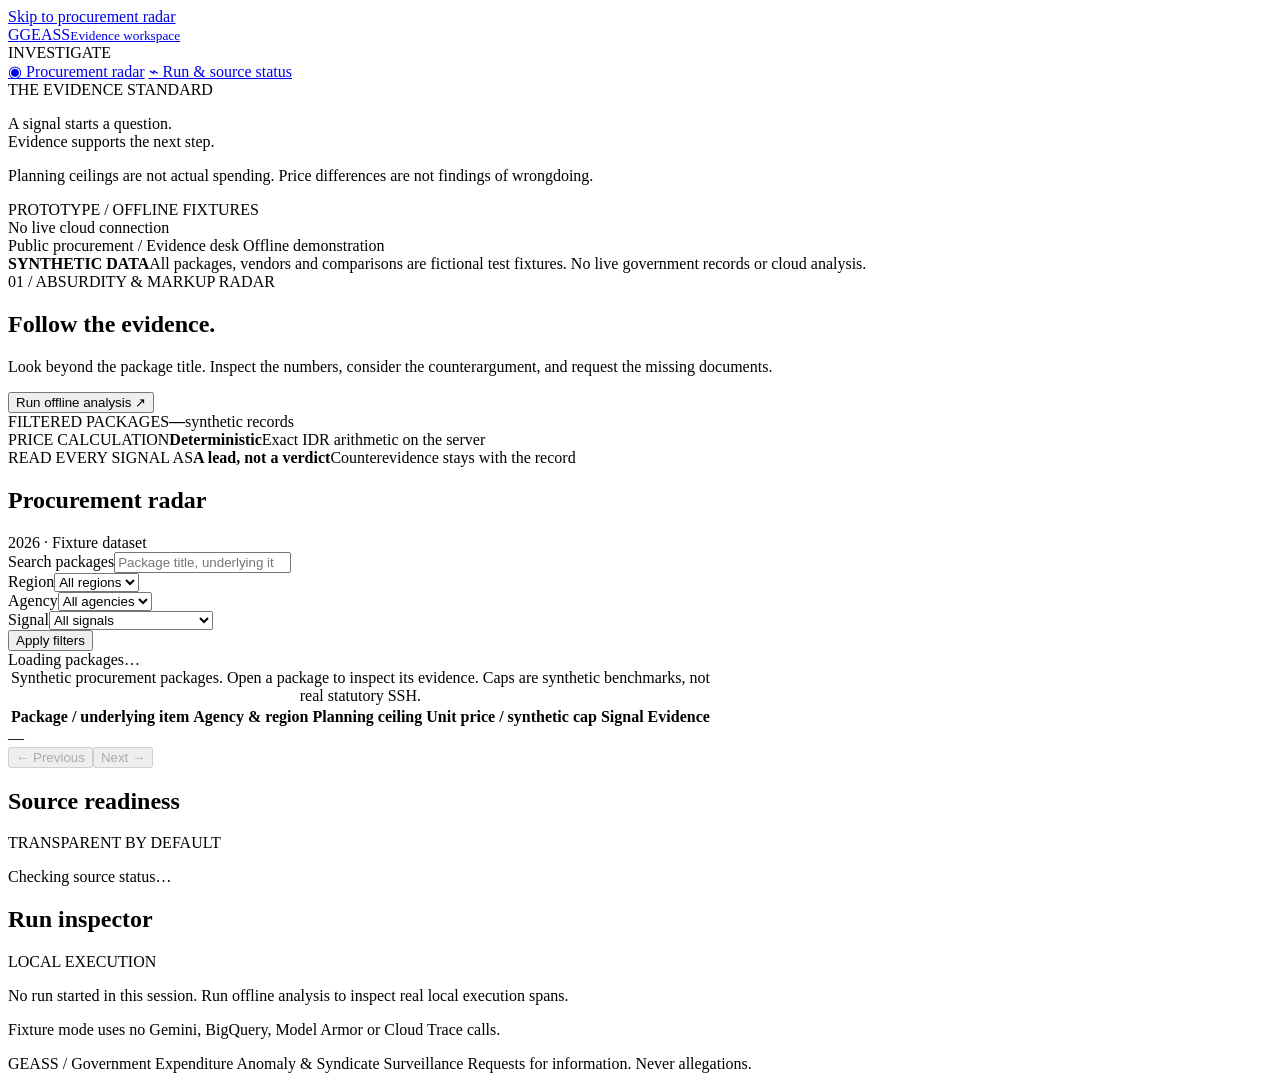
==== backend/templates/index.html @ e8c61e25 "Add radar and investigation interface" ====
<!doctype html>
<html lang="en">
<head>
  <meta charset="utf-8"><meta name="viewport" content="width=device-width,initial-scale=1">
  <meta name="description" content="GEASS procurement evidence workspace. Clearly labelled synthetic offline demonstration.">
  <title>GEASS — Procurement evidence workspace</title>
  <link rel="stylesheet" href="/static/app.css">
  <script src="/static/app.js" defer></script>
</head>
<body>
<a class="skip" href="#radar">Skip to procurement radar</a>
<div class="shell">
  <aside class="sidebar" aria-label="Workspace information">
    <a class="brand" href="/" aria-label="GEASS home"><span class="mark" aria-hidden="true">G</span><span>GEASS<small>Evidence workspace</small></span></a>
    <div class="side-label">INVESTIGATE</div>
    <a class="nav-link active" href="#radar"><span aria-hidden="true">◉</span> Procurement radar</a>
    <a class="nav-link" href="#system"><span aria-hidden="true">⌁</span> Run & source status</a>
    <div class="sidebar-note"><span class="side-label">THE EVIDENCE STANDARD</span><p>A signal starts a question.<br>Evidence supports the next step.</p><p>Planning ceilings are not actual spending. Price differences are not findings of wrongdoing.</p></div>
    <div class="edition">PROTOTYPE / OFFLINE FIXTURES<br>No live cloud connection</div>
  </aside>
  <div class="workspace">
    <header class="topbar"><span>Public procurement <span class="divider">/</span> Evidence desk</span><span class="status-pill"><i aria-hidden="true"></i> Offline demonstration</span></header>
    <div class="demo-banner"><strong>SYNTHETIC DATA</strong><span>All packages, vendors and comparisons are fictional test fixtures. No live government records or cloud analysis.</span></div>
    <main>
      <section class="page-heading"><div><div class="eyebrow">01 / ABSURDITY & MARKUP RADAR</div><h1>Follow the evidence.</h1><p>Look beyond the package title. Inspect the numbers, consider the counterargument, and request the missing documents.</p></div><button id="run-button" class="button primary">Run offline analysis <span aria-hidden="true">↗</span></button></section>
      <div class="overview"><div><span class="eyebrow">FILTERED PACKAGES</span><strong id="package-count">—</strong><span>synthetic records</span></div><div><span class="eyebrow">PRICE CALCULATION</span><strong class="metric-text">Deterministic</strong><span>Exact IDR arithmetic on the server</span></div><div><span class="eyebrow">READ EVERY SIGNAL AS</span><strong class="metric-text">A lead, not a verdict</strong><span>Counterevidence stays with the record</span></div></div>
      <section id="radar" class="panel" aria-labelledby="radar-title">
        <div class="panel-heading"><h2 id="radar-title">Procurement radar</h2><span class="quiet">2026 · Fixture dataset</span></div>
        <form id="filters" class="filters" role="search">
          <div class="search-field"><label for="search">Search packages</label><input id="search" name="search" type="search" placeholder="Package title, underlying item or ID"></div>
          <div><label for="region">Region</label><select id="region" name="region"><option value="">All regions</option></select></div>
          <div><label for="agency">Agency</label><select id="agency" name="agency"><option value="">All agencies</option></select></div>
          <div><label for="anomaly_class">Signal</label><select id="anomaly_class" name="anomaly_class"><option value="">All signals</option><option>ABSURD</option><option>INDICATED MARKUP</option><option>SPECIFICATION LOCK</option><option>SPLIT PACKAGE</option><option>NORMAL</option></select></div>
          <button class="button" type="submit">Apply filters</button>
        </form>
        <div id="radar-message" class="message" role="status">Loading packages…</div>
        <div class="table-scroll"><table><caption class="sr-only">Synthetic procurement packages. Open a package to inspect its evidence. Caps are synthetic benchmarks, not real statutory SSH.</caption><thead><tr><th scope="col">Package / underlying item</th><th scope="col">Agency & region</th><th scope="col" class="numeric">Planning ceiling</th><th scope="col" class="numeric">Unit price / synthetic cap</th><th scope="col">Signal</th><th scope="col">Evidence</th></tr></thead><tbody id="package-rows"></tbody></table></div>
        <div class="pagination"><span id="page-summary" class="quiet">—</span><div><button id="previous" class="button compact" disabled>← Previous</button><button id="next" class="button compact" disabled>Next →</button></div></div>
      </section>
      <section id="system" class="system-layout" aria-labelledby="system-title"><div class="panel system-panel"><div class="panel-heading"><h2 id="system-title">Source readiness</h2><span class="small-label">TRANSPARENT BY DEFAULT</span></div><div id="health" class="health-list"><p>Checking source status…</p></div></div><div class="panel system-panel"><div class="panel-heading"><h2>Run inspector</h2><span class="small-label">LOCAL EXECUTION</span></div><div id="run-status" role="status"><p>No run started in this session. Run offline analysis to inspect real local execution spans.</p></div><div id="run-spans"></div><p class="footnote">Fixture mode uses no Gemini, BigQuery, Model Armor or Cloud Trace calls.</p></div></section>
      <footer>GEASS / Government Expenditure Anomaly & Syndicate Surveillance <span>Requests for information. Never allegations.</span></footer>
    </main>
  </div>
</div>
<dialog id="investigation" aria-labelledby="case-title"><div class="drawer-top"><span class="eyebrow">PACKAGE INVESTIGATION / SYNTHETIC FIXTURE</span><button id="close-case" class="button compact" aria-label="Close investigation">Close ×</button></div><div id="case-content"><h2 id="case-title">Loading investigation…</h2></div></dialog>
<div id="announcement" class="sr-only" role="status" aria-live="polite"></div>
</body>
</html>
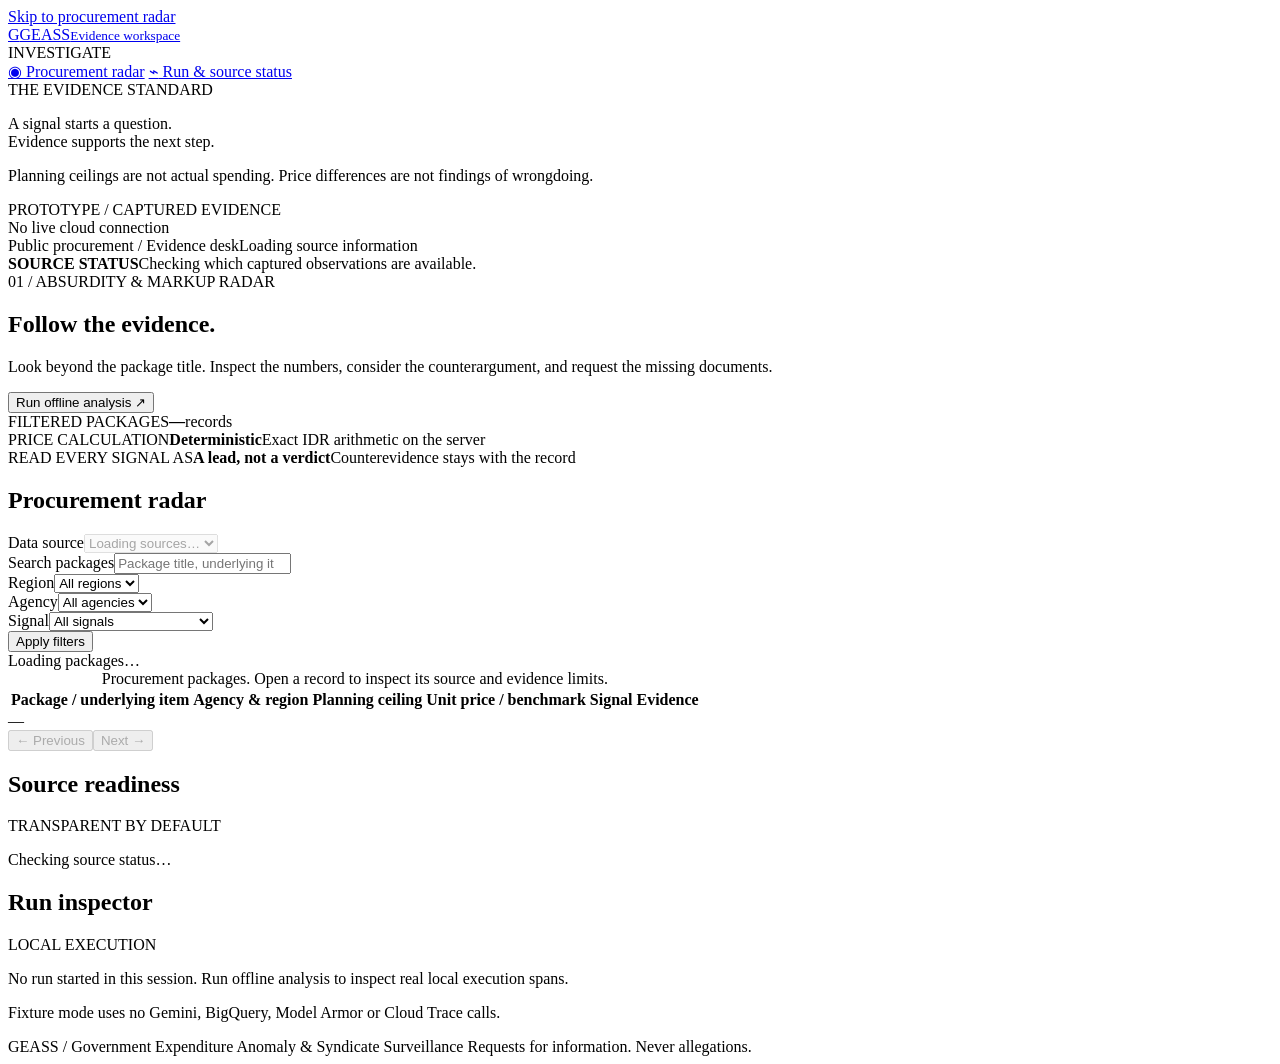
==== commit ef22b185: "Browse captured planning and execution facts" ====
--- a/backend/templates/index.html
+++ b/backend/templates/index.html
@@ -2,7 +2,7 @@
 <html lang="en">
 <head>
   <meta charset="utf-8"><meta name="viewport" content="width=device-width,initial-scale=1">
-  <meta name="description" content="GEASS procurement evidence workspace. Clearly labelled synthetic offline demonstration.">
+  <meta name="description" content="GEASS procurement evidence workspace. Captured public facts and a separate synthetic demonstration.">
   <title>GEASS — Procurement evidence workspace</title>
   <link rel="stylesheet" href="/static/app.css">
   <script src="/static/app.js" defer></script>
@@ -16,16 +16,16 @@
     <a class="nav-link active" href="#radar"><span aria-hidden="true">◉</span> Procurement radar</a>
     <a class="nav-link" href="#system"><span aria-hidden="true">⌁</span> Run & source status</a>
     <div class="sidebar-note"><span class="side-label">THE EVIDENCE STANDARD</span><p>A signal starts a question.<br>Evidence supports the next step.</p><p>Planning ceilings are not actual spending. Price differences are not findings of wrongdoing.</p></div>
-    <div class="edition">PROTOTYPE / OFFLINE FIXTURES<br>No live cloud connection</div>
+    <div class="edition">PROTOTYPE / CAPTURED EVIDENCE<br>No live cloud connection</div>
   </aside>
   <div class="workspace">
-    <header class="topbar"><span>Public procurement <span class="divider">/</span> Evidence desk</span><span class="status-pill"><i aria-hidden="true"></i> Offline demonstration</span></header>
-    <div class="demo-banner"><strong>SYNTHETIC DATA</strong><span>All packages, vendors and comparisons are fictional test fixtures. No live government records or cloud analysis.</span></div>
+    <header class="topbar"><span>Public procurement <span class="divider">/</span> Evidence desk</span><span id="dataset-status" class="status-pill">Loading source information</span></header>
+    <div class="demo-banner"><strong id="dataset-label">SOURCE STATUS</strong><span id="dataset-notice">Checking which captured observations are available.</span></div>
     <main>
       <section class="page-heading"><div><div class="eyebrow">01 / ABSURDITY & MARKUP RADAR</div><h1>Follow the evidence.</h1><p>Look beyond the package title. Inspect the numbers, consider the counterargument, and request the missing documents.</p></div><button id="run-button" class="button primary">Run offline analysis <span aria-hidden="true">↗</span></button></section>
-      <div class="overview"><div><span class="eyebrow">FILTERED PACKAGES</span><strong id="package-count">—</strong><span>synthetic records</span></div><div><span class="eyebrow">PRICE CALCULATION</span><strong class="metric-text">Deterministic</strong><span>Exact IDR arithmetic on the server</span></div><div><span class="eyebrow">READ EVERY SIGNAL AS</span><strong class="metric-text">A lead, not a verdict</strong><span>Counterevidence stays with the record</span></div></div>
+      <div class="overview"><div><span class="eyebrow">FILTERED PACKAGES</span><strong id="package-count">—</strong><span id="record-label">records</span></div><div><span class="eyebrow">PRICE CALCULATION</span><strong class="metric-text">Deterministic</strong><span>Exact IDR arithmetic on the server</span></div><div><span class="eyebrow">READ EVERY SIGNAL AS</span><strong class="metric-text">A lead, not a verdict</strong><span>Counterevidence stays with the record</span></div></div>
       <section id="radar" class="panel" aria-labelledby="radar-title">
-        <div class="panel-heading"><h2 id="radar-title">Procurement radar</h2><span class="quiet">2026 · Fixture dataset</span></div>
+        <div class="panel-heading"><h2 id="radar-title">Procurement radar</h2><div><label for="dataset">Data source</label><select id="dataset" disabled><option>Loading sources…</option></select></div></div>
         <form id="filters" class="filters" role="search">
           <div class="search-field"><label for="search">Search packages</label><input id="search" name="search" type="search" placeholder="Package title, underlying item or ID"></div>
           <div><label for="region">Region</label><select id="region" name="region"><option value="">All regions</option></select></div>
@@ -34,7 +34,7 @@
           <button class="button" type="submit">Apply filters</button>
         </form>
         <div id="radar-message" class="message" role="status">Loading packages…</div>
-        <div class="table-scroll"><table><caption class="sr-only">Synthetic procurement packages. Open a package to inspect its evidence. Caps are synthetic benchmarks, not real statutory SSH.</caption><thead><tr><th scope="col">Package / underlying item</th><th scope="col">Agency & region</th><th scope="col" class="numeric">Planning ceiling</th><th scope="col" class="numeric">Unit price / synthetic cap</th><th scope="col">Signal</th><th scope="col">Evidence</th></tr></thead><tbody id="package-rows"></tbody></table></div>
+        <div class="table-scroll"><table><caption id="radar-caption" class="sr-only">Procurement packages. Open a record to inspect its source and evidence limits.</caption><thead><tr><th scope="col">Package / underlying item</th><th scope="col">Agency & region</th><th scope="col" class="numeric">Planning ceiling</th><th scope="col" class="numeric">Unit price / benchmark</th><th scope="col">Signal</th><th scope="col">Evidence</th></tr></thead><tbody id="package-rows"></tbody></table></div>
         <div class="pagination"><span id="page-summary" class="quiet">—</span><div><button id="previous" class="button compact" disabled>← Previous</button><button id="next" class="button compact" disabled>Next →</button></div></div>
       </section>
       <section id="system" class="system-layout" aria-labelledby="system-title"><div class="panel system-panel"><div class="panel-heading"><h2 id="system-title">Source readiness</h2><span class="small-label">TRANSPARENT BY DEFAULT</span></div><div id="health" class="health-list"><p>Checking source status…</p></div></div><div class="panel system-panel"><div class="panel-heading"><h2>Run inspector</h2><span class="small-label">LOCAL EXECUTION</span></div><div id="run-status" role="status"><p>No run started in this session. Run offline analysis to inspect real local execution spans.</p></div><div id="run-spans"></div><p class="footnote">Fixture mode uses no Gemini, BigQuery, Model Armor or Cloud Trace calls.</p></div></section>
@@ -42,7 +42,7 @@
     </main>
   </div>
 </div>
-<dialog id="investigation" aria-labelledby="case-title"><div class="drawer-top"><span class="eyebrow">PACKAGE INVESTIGATION / SYNTHETIC FIXTURE</span><button id="close-case" class="button compact" aria-label="Close investigation">Close ×</button></div><div id="case-content"><h2 id="case-title">Loading investigation…</h2></div></dialog>
+<dialog id="investigation" aria-labelledby="case-title"><div class="drawer-top"><span id="case-scope" class="eyebrow">PACKAGE INVESTIGATION</span><button id="close-case" class="button compact" aria-label="Close investigation">Close ×</button></div><div id="case-content"><h2 id="case-title">Loading investigation…</h2></div></dialog>
 <div id="announcement" class="sr-only" role="status" aria-live="polite"></div>
 </body>
 </html>
